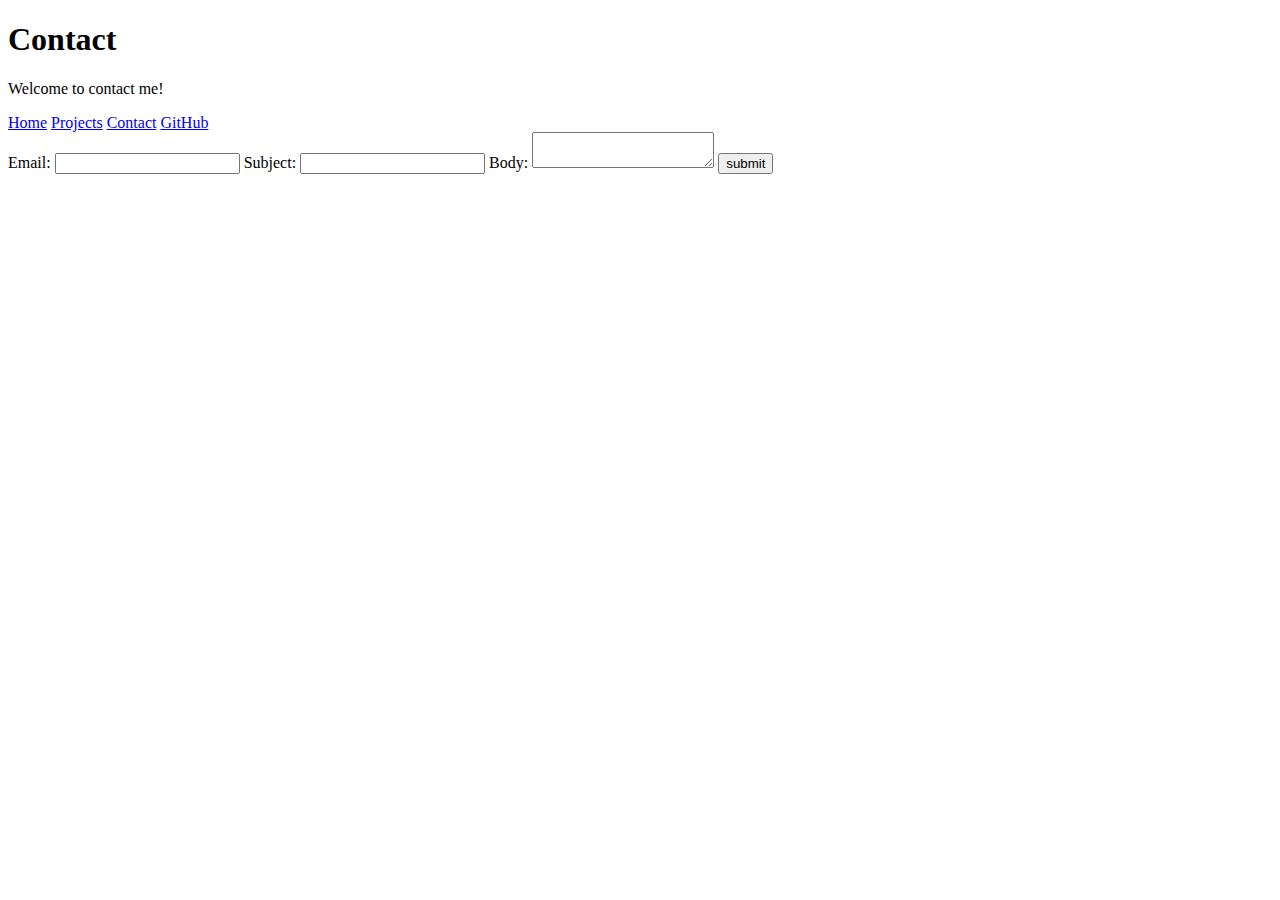
==== contact/index.html @ 8e04bd3a "fixed some URL bugs" ====
<!DOCTYPE html>
<html lang="en">
<head>
    <meta charset="UTF-8">
    <meta name="viewport" content="width=device-width, initial-scale=1.0">
    <title>Contact</title>
    <link rel="stylesheet" href="style.css">
</head>
<body>
    <h1>Contact</h1>
    <p>Welcome to contact me!</p>
    <nav>
        <a href="../index.html">Home</a>
        <a href="../projects/index.html">Projects</a>
        <a href="../contact/index.html">Contact</a>
        <a href="https://github.com/ZhenhanHu" target="_blank">GitHub</a>
    </nav>
    <form action="mailto:zhh039@ucsd.edu" method="POST" enctype="text/plain">
        <label>Email:</label>
        <input name="email" type="email">

        <label>Subject:</label>
        <input name="subject">

        <label>Body:</label>
        <textarea name="body"></textarea>
        
        <button>submit</button>
    </form>
</body>
</html>
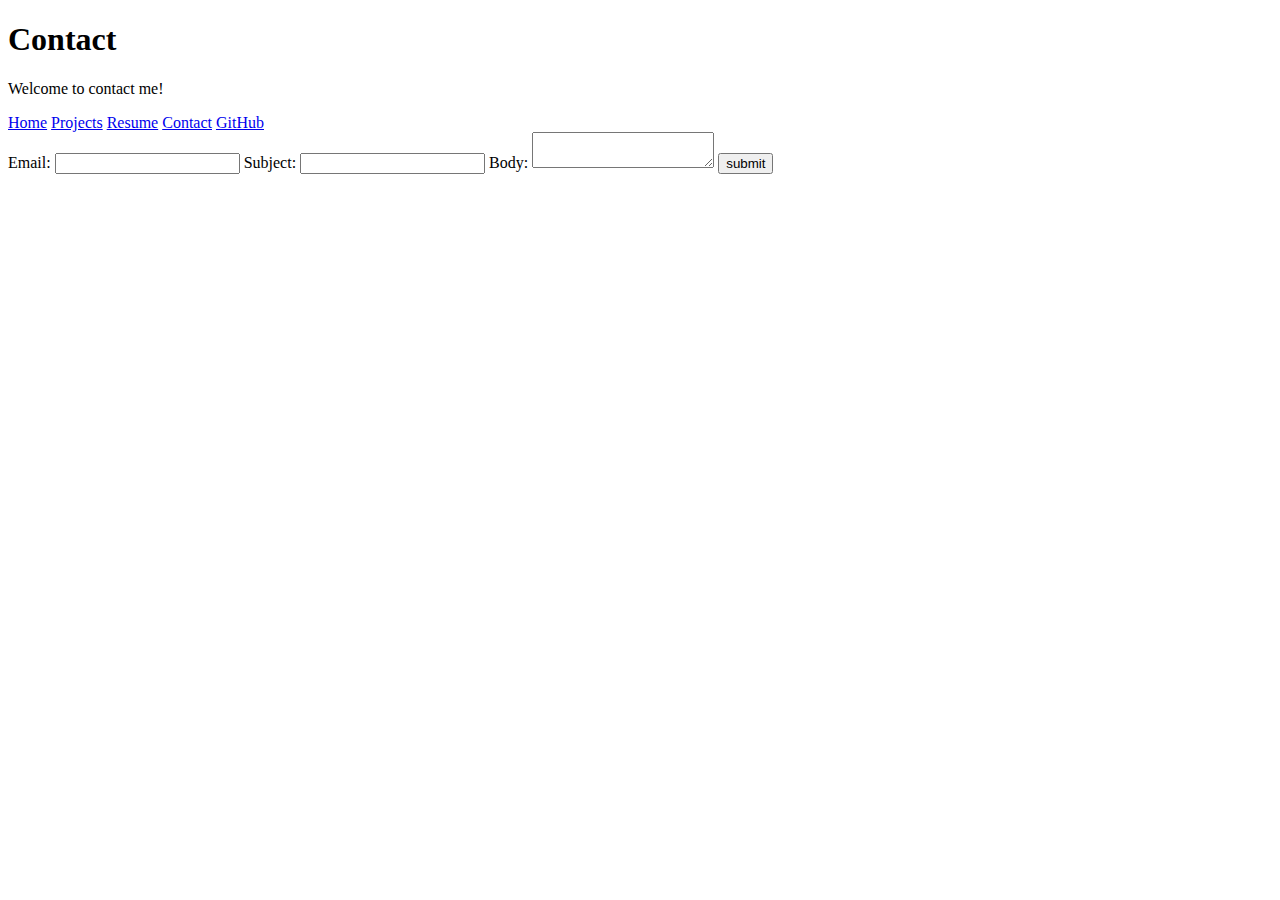
==== commit 3791416a: "Added Resume" ====
--- a/contact/index.html
+++ b/contact/index.html
@@ -12,6 +12,7 @@
     <nav>
         <a href="../index.html">Home</a>
         <a href="../projects/index.html">Projects</a>
+        <a href="../resume/index.html">Resume</a>
         <a href="../contact/index.html">Contact</a>
         <a href="https://github.com/ZhenhanHu" target="_blank">GitHub</a>
     </nav>
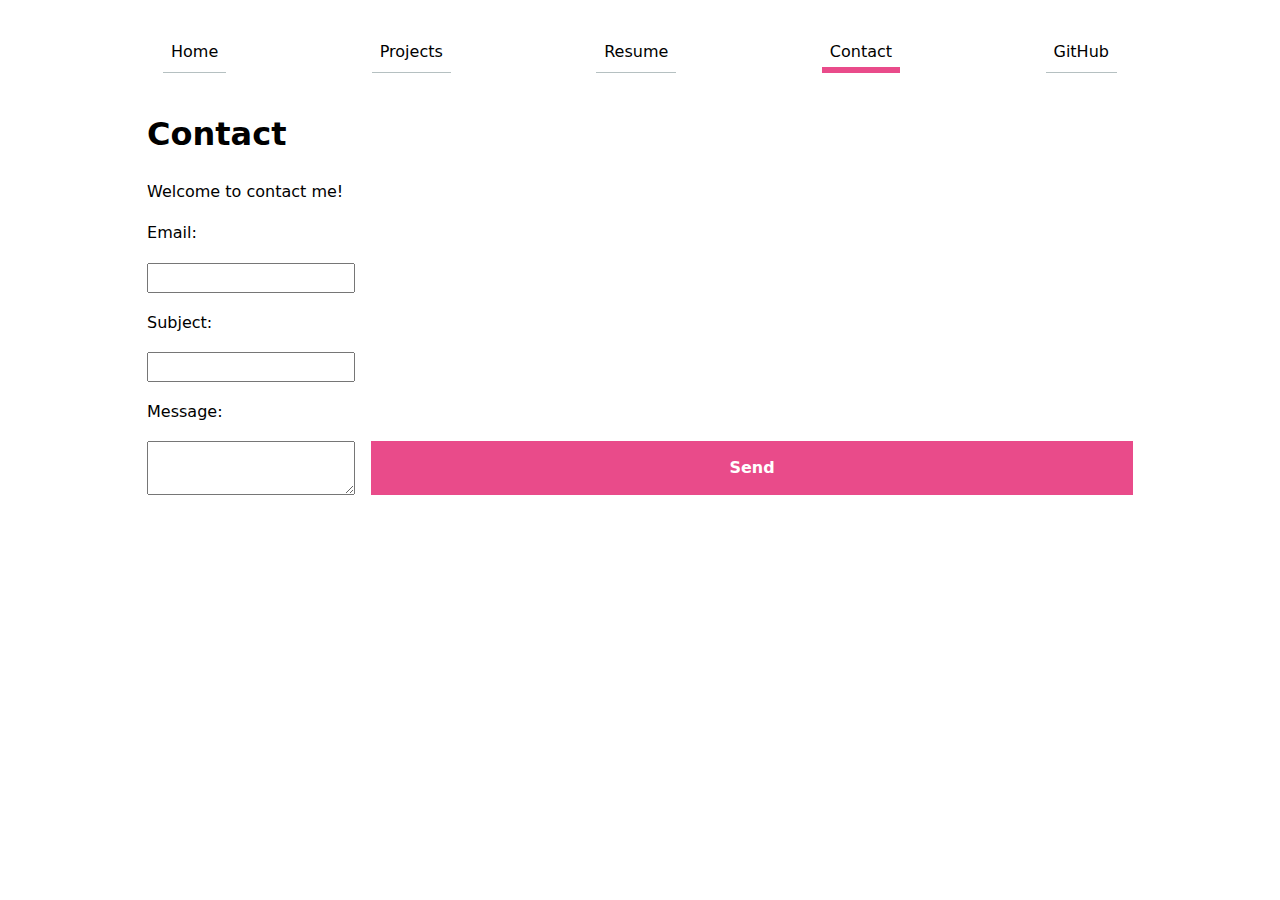
==== commit 201f5871: "style" ====
--- a/contact/index.html
+++ b/contact/index.html
@@ -4,29 +4,26 @@
     <meta charset="UTF-8">
     <meta name="viewport" content="width=device-width, initial-scale=1.0">
     <title>Contact</title>
-    <link rel="stylesheet" href="style.css">
+    <link rel="stylesheet" href="../style.css">
 </head>
 <body>
-    <h1>Contact</h1>
-    <p>Welcome to contact me!</p>
     <nav>
         <a href="../index.html">Home</a>
         <a href="../projects/index.html">Projects</a>
         <a href="../resume/index.html">Resume</a>
-        <a href="../contact/index.html">Contact</a>
+        <a class="current"  href="../contact/index.html">Contact</a>
         <a href="https://github.com/ZhenhanHu" target="_blank">GitHub</a>
     </nav>
+    <h1>Contact</h1>
+    <p>Welcome to contact me!</p>
     <form action="mailto:zhh039@ucsd.edu" method="POST" enctype="text/plain">
-        <label>Email:</label>
-        <input name="email" type="email">
-
-        <label>Subject:</label>
-        <input name="subject">
-
-        <label>Body:</label>
-        <textarea name="body"></textarea>
-        
-        <button>submit</button>
+        <label for="email">Email:</label>
+        <input name="email" type="email" id="email">
+        <label for="subject">Subject:</label>
+        <input name="subject" type="text" id="subject">
+        <label for="body">Message:</label>
+        <textarea name="body" id="body"></textarea>
+        <button type="submit">Send</button>
     </form>
 </body>
 </html>--- a/style.css
+++ b/style.css
@@ -0,0 +1,72 @@
+body {
+    /* Set line height to 1.5 times the font size
+         and use the OS’s UI font as the website font
+       */
+    font: 100%/1.5 system-ui;
+    max-width: 100ch;
+    margin-inline: max(1em, (100% - 100ch) / 2);
+    padding: 1rem;
+  }
+
+img {
+    max-width: 200px;
+    height: auto;
+    border-radius: 10px;
+}
+
+/* Navigation Bar */
+nav {
+  display: flex;
+  justify-content: space-between;
+  padding: 0.5rem 1rem;
+}
+
+nav a {
+  text-decoration: none;
+  color: inherit;
+  text-align: center;
+  padding: 0.5em;
+  margin-bottom: 0.5em;
+  border-bottom: 1px solid oklch(80% 3% 200);
+}
+
+nav a.current {
+  border-bottom: 0.4em solid var(--color-accent);
+  padding-bottom: 0.1em;
+}
+
+nav a:hover {
+  border-bottom: 0.2em solid var(--color-accent);
+}
+
+:root {
+  --color-accent: oklch(65% 50% 0);
+}
+
+/* Contact Form */
+form {
+  display: grid;
+  grid-template-columns: auto 1fr;
+  gap: 1rem;
+}
+
+label {
+  grid-column: 1 / -1;
+  margin-block: 0.1rem;
+}
+
+input, textarea, button {
+  font: inherit;
+  display: block;
+  width: 100%;
+  box-sizing: border-box;
+}
+
+button {
+  background-color: oklch(65% 50% 0);
+  border: none;
+  cursor: pointer;
+  color: white;
+  padding: 0.5rem;
+  font-weight: bold;
+}
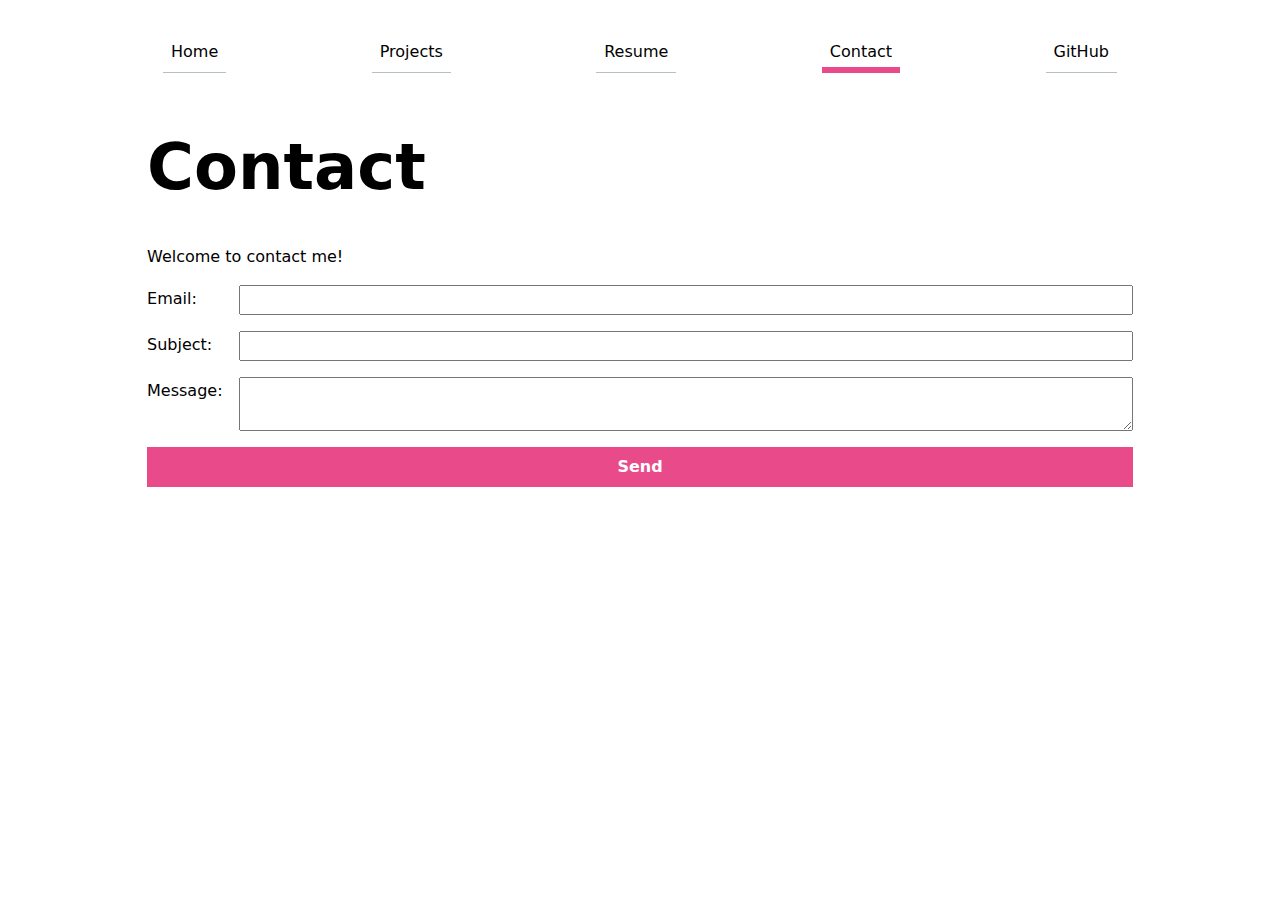
==== commit fb58ccb6: "styles for Project" ====
--- a/contact/index.html
+++ b/contact/index.html
@@ -14,16 +14,22 @@
         <a class="current"  href="../contact/index.html">Contact</a>
         <a href="https://github.com/ZhenhanHu" target="_blank">GitHub</a>
     </nav>
+
     <h1>Contact</h1>
     <p>Welcome to contact me!</p>
+
     <form action="mailto:zhh039@ucsd.edu" method="POST" enctype="text/plain">
         <label for="email">Email:</label>
         <input name="email" type="email" id="email">
+
         <label for="subject">Subject:</label>
         <input name="subject" type="text" id="subject">
+
         <label for="body">Message:</label>
         <textarea name="body" id="body"></textarea>
+        
         <button type="submit">Send</button>
     </form>
+
 </body>
 </html>--- a/style.css
+++ b/style.css
@@ -30,6 +30,10 @@
   border-bottom: 1px solid oklch(80% 3% 200);
 }
 
+:root {
+  --color-accent: oklch(65% 50% 0);
+}
+
 nav a.current {
   border-bottom: 0.4em solid var(--color-accent);
   padding-bottom: 0.1em;
@@ -39,34 +43,56 @@
   border-bottom: 0.2em solid var(--color-accent);
 }
 
-:root {
-  --color-accent: oklch(65% 50% 0);
+/* Contact Form */
+label, input, textarea, button {
+  font: inherit;
+  display: block;
+  width: 100%;
+  box-sizing: border-box;
 }
 
-/* Contact Form */
+label {
+  margin-block: 0.1rem;
+}
+
 form {
   display: grid;
   grid-template-columns: auto 1fr;
   gap: 1rem;
 }
 
-label {
+button {
   grid-column: 1 / -1;
-  margin-block: 0.1rem;
+  background-color: oklch(65% 50% 0);
+  border: none;
+  color: white;
+  cursor: pointer;
+  font-weight: bold;
+  padding: 0.5rem;
 }
 
-input, textarea, button {
-  font: inherit;
-  display: block;
-  width: 100%;
-  box-sizing: border-box;
+/* Project */
+.projects {
+  display: grid;
+  grid-template-columns: repeat(auto-fill, minmax(15em, 1fr));
 }
 
-button {
-  background-color: oklch(65% 50% 0);
-  border: none;
-  cursor: pointer;
-  color: white;
-  padding: 0.5rem;
-  font-weight: bold;
+article {
+  display: grid;
+  grid-template-rows: subgrid;
+  grid-row: span 3;
+  gap: 1rem;
 }
+
+h1 {
+  font-size: 400%;
+}
+
+h2 {
+  margin: 0;
+}
+
+h1, h2, h3, h4, h5, h6 {
+  line-height: 1.1;
+  text-wrap: balance;
+}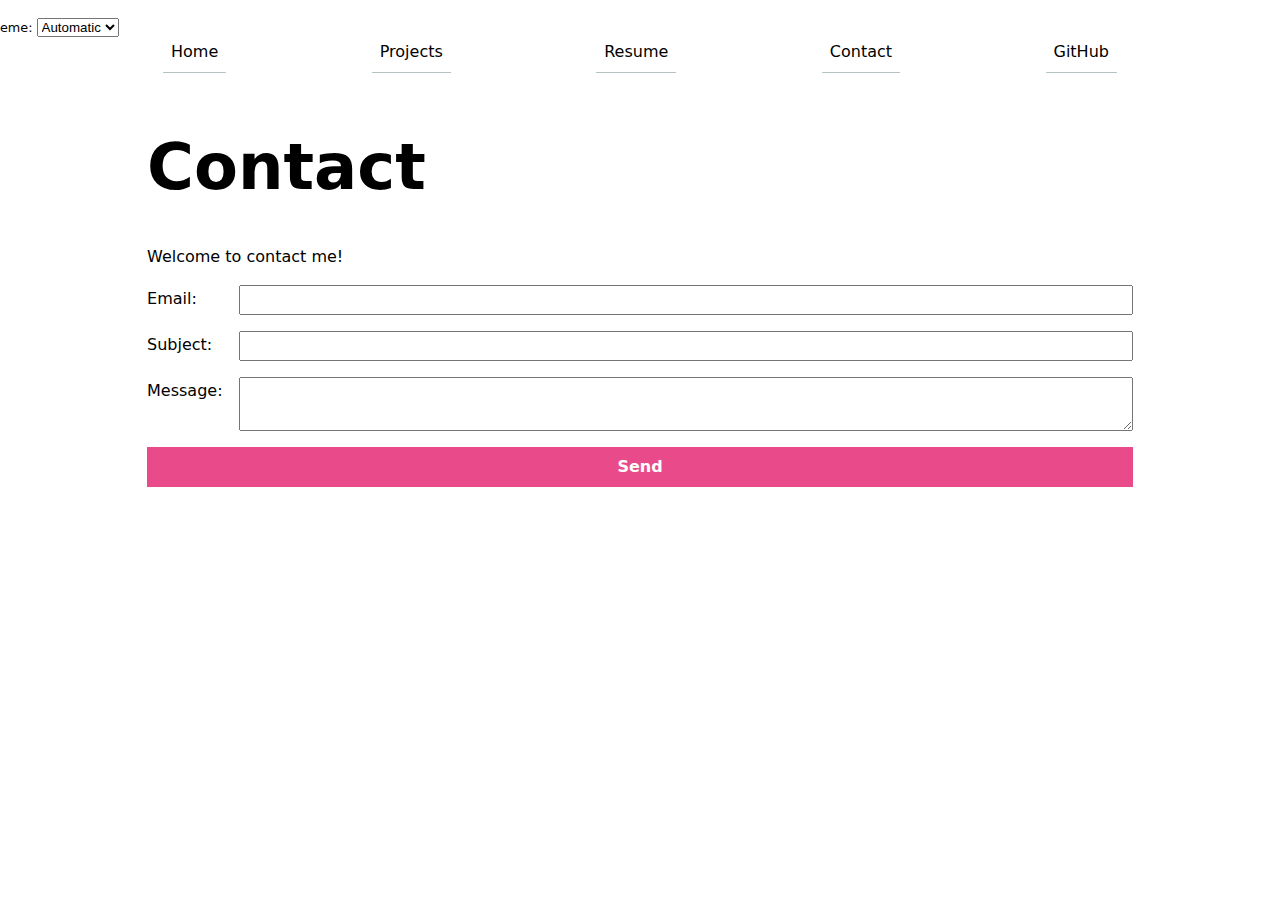
==== commit d6efd8c0: "lab 3" ====
--- a/contact/index.html
+++ b/contact/index.html
@@ -5,16 +5,9 @@
     <meta name="viewport" content="width=device-width, initial-scale=1.0">
     <title>Contact</title>
     <link rel="stylesheet" href="../style.css">
+    <script src="../global.js" type="module"></script>
 </head>
 <body>
-    <nav>
-        <a href="../index.html">Home</a>
-        <a href="../projects/index.html">Projects</a>
-        <a href="../resume/index.html">Resume</a>
-        <a class="current"  href="../contact/index.html">Contact</a>
-        <a href="https://github.com/ZhenhanHu" target="_blank">GitHub</a>
-    </nav>
-
     <h1>Contact</h1>
     <p>Welcome to contact me!</p>
 
--- a/style.css
+++ b/style.css
@@ -1,21 +1,31 @@
+:root {
+  --color-accent: oklch(65% 50% 0);
+}
+
+/* Typography */
 body {
-    /* Set line height to 1.5 times the font size
-         and use the OS’s UI font as the website font
-       */
     font: 100%/1.5 system-ui;
     max-width: 100ch;
     margin-inline: max(1em, (100% - 100ch) / 2);
     padding: 1rem;
-  }
+}
 
-img {
-    max-width: 200px;
-    height: auto;
-    border-radius: 10px;
+html {
+  color-scheme: light dark;
+}
+
+h1 {
+  font-size: 400%;
+}
+
+h1, h2, h3, h4, h5, h6 {
+  line-height: 1.1;
+  text-wrap: balance;
 }
 
 /* Navigation Bar */
 nav {
+  --border-color: oklch(50% 10% 200 / 40%);
   display: flex;
   justify-content: space-between;
   padding: 0.5rem 1rem;
@@ -27,20 +37,43 @@
   text-align: center;
   padding: 0.5em;
   margin-bottom: 0.5em;
-  border-bottom: 1px solid oklch(80% 3% 200);
-}
-
-:root {
-  --color-accent: oklch(65% 50% 0);
+  border-bottom: 1px solid var(--border-color);
 }
 
 nav a.current {
-  border-bottom: 0.4em solid var(--color-accent);
+  border-bottom: 0.4em solid var(--border-color);
   padding-bottom: 0.1em;
 }
 
 nav a:hover {
-  border-bottom: 0.2em solid var(--color-accent);
+  background-color: color-mix(in oklch, var(--color-accent), canvas 85%);
+  border-bottom: 0.2em solid var(--border-color);
+}
+
+/* Links */
+a {
+  color: var(--color-accent);
+  text-decoration: none;
+}
+
+a:hover {
+  text-decoration: underline;
+}
+
+/* Color Scheme */
+.color-scheme {
+  position: absolute;
+  top: 1rem;
+  right: 1rem;
+  font-size: 0.8rem;
+  font-family: inherit;
+}
+
+/* Image */
+img {
+  max-width: 200px;
+  height: auto;
+  border-radius: 10px;
 }
 
 /* Contact Form */
@@ -84,15 +117,26 @@
   gap: 1rem;
 }
 
-h1 {
-  font-size: 400%;
+/* Resume */
+main {
+  max-width: 800px;
+  margin: 2rem auto;
+  padding: 1rem;
+  display: grid;
+  gap: 2rem;
 }
 
-h2 {
-  margin: 0;
+section {
+  padding: 1rem;
+  border: 1px solid #ddd;
+  border-radius: 8px;
+  background-color: canvas;
+  color: canvastext;
 }
 
-h1, h2, h3, h4, h5, h6 {
-  line-height: 1.1;
-  text-wrap: balance;
+time {
+  display: block;
+  font-style: italic;
+  color: #555;
+  margin-top: 0.5rem;
 }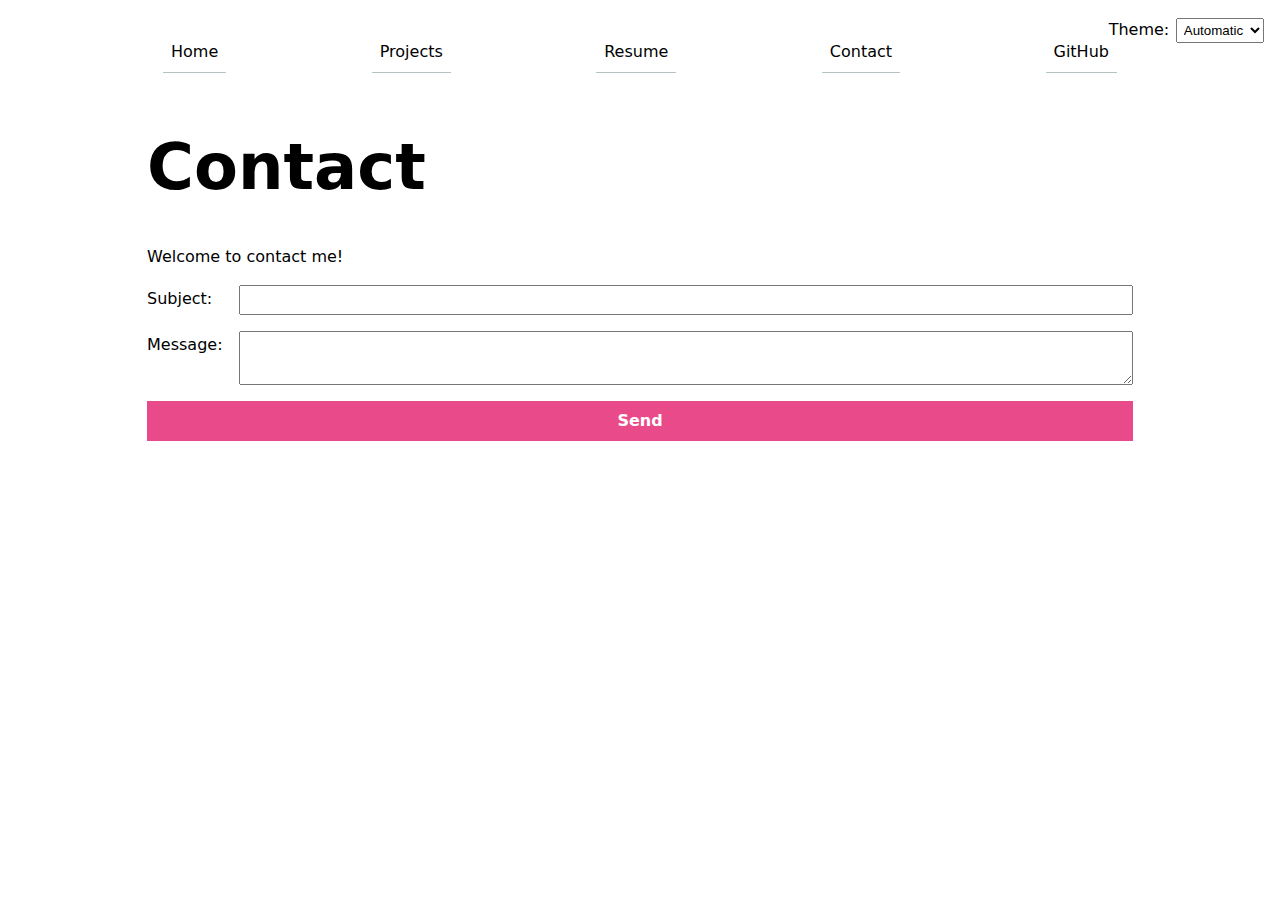
==== commit 79a983c6: "mailto" ====
--- a/contact/index.html
+++ b/contact/index.html
@@ -11,10 +11,7 @@
     <h1>Contact</h1>
     <p>Welcome to contact me!</p>
 
-    <form action="mailto:zhh039@ucsd.edu" method="POST" enctype="text/plain">
-        <label for="email">Email:</label>
-        <input name="email" type="email" id="email">
-
+    <form action="mailto:zhh039@ucsd.edu">
         <label for="subject">Subject:</label>
         <input name="subject" type="text" id="subject">
 
--- a/style.css
+++ b/style.css
@@ -1,5 +1,6 @@
 :root {
   --color-accent: oklch(65% 50% 0);
+  --border-color: oklch(50% 10% 200 / 40%);
 }
 
 /* Typography */
@@ -25,10 +26,11 @@
 
 /* Navigation Bar */
 nav {
-  --border-color: oklch(50% 10% 200 / 40%);
   display: flex;
   justify-content: space-between;
   padding: 0.5rem 1rem;
+  gap: 1rem;
+  flex-wrap: wrap; /* Handle small screens */
 }
 
 nav a {
@@ -56,17 +58,18 @@
   text-decoration: none;
 }
 
-a:hover {
-  text-decoration: underline;
-}
-
 /* Color Scheme */
 .color-scheme {
   position: absolute;
+  display: flex;
   top: 1rem;
   right: 1rem;
-  font-size: 0.8rem;
   font-family: inherit;
+}
+
+.color-scheme select {
+  margin-left: 0.4rem;
+  padding: 0.2rem;
 }
 
 /* Image */
@@ -77,7 +80,7 @@
 }
 
 /* Contact Form */
-label, input, textarea, button {
+input, textarea, button {
   font: inherit;
   display: block;
   width: 100%;
@@ -119,8 +122,7 @@
 
 /* Resume */
 main {
-  max-width: 800px;
-  margin: 2rem auto;
+  margin: 1rem auto;
   padding: 1rem;
   display: grid;
   gap: 2rem;
